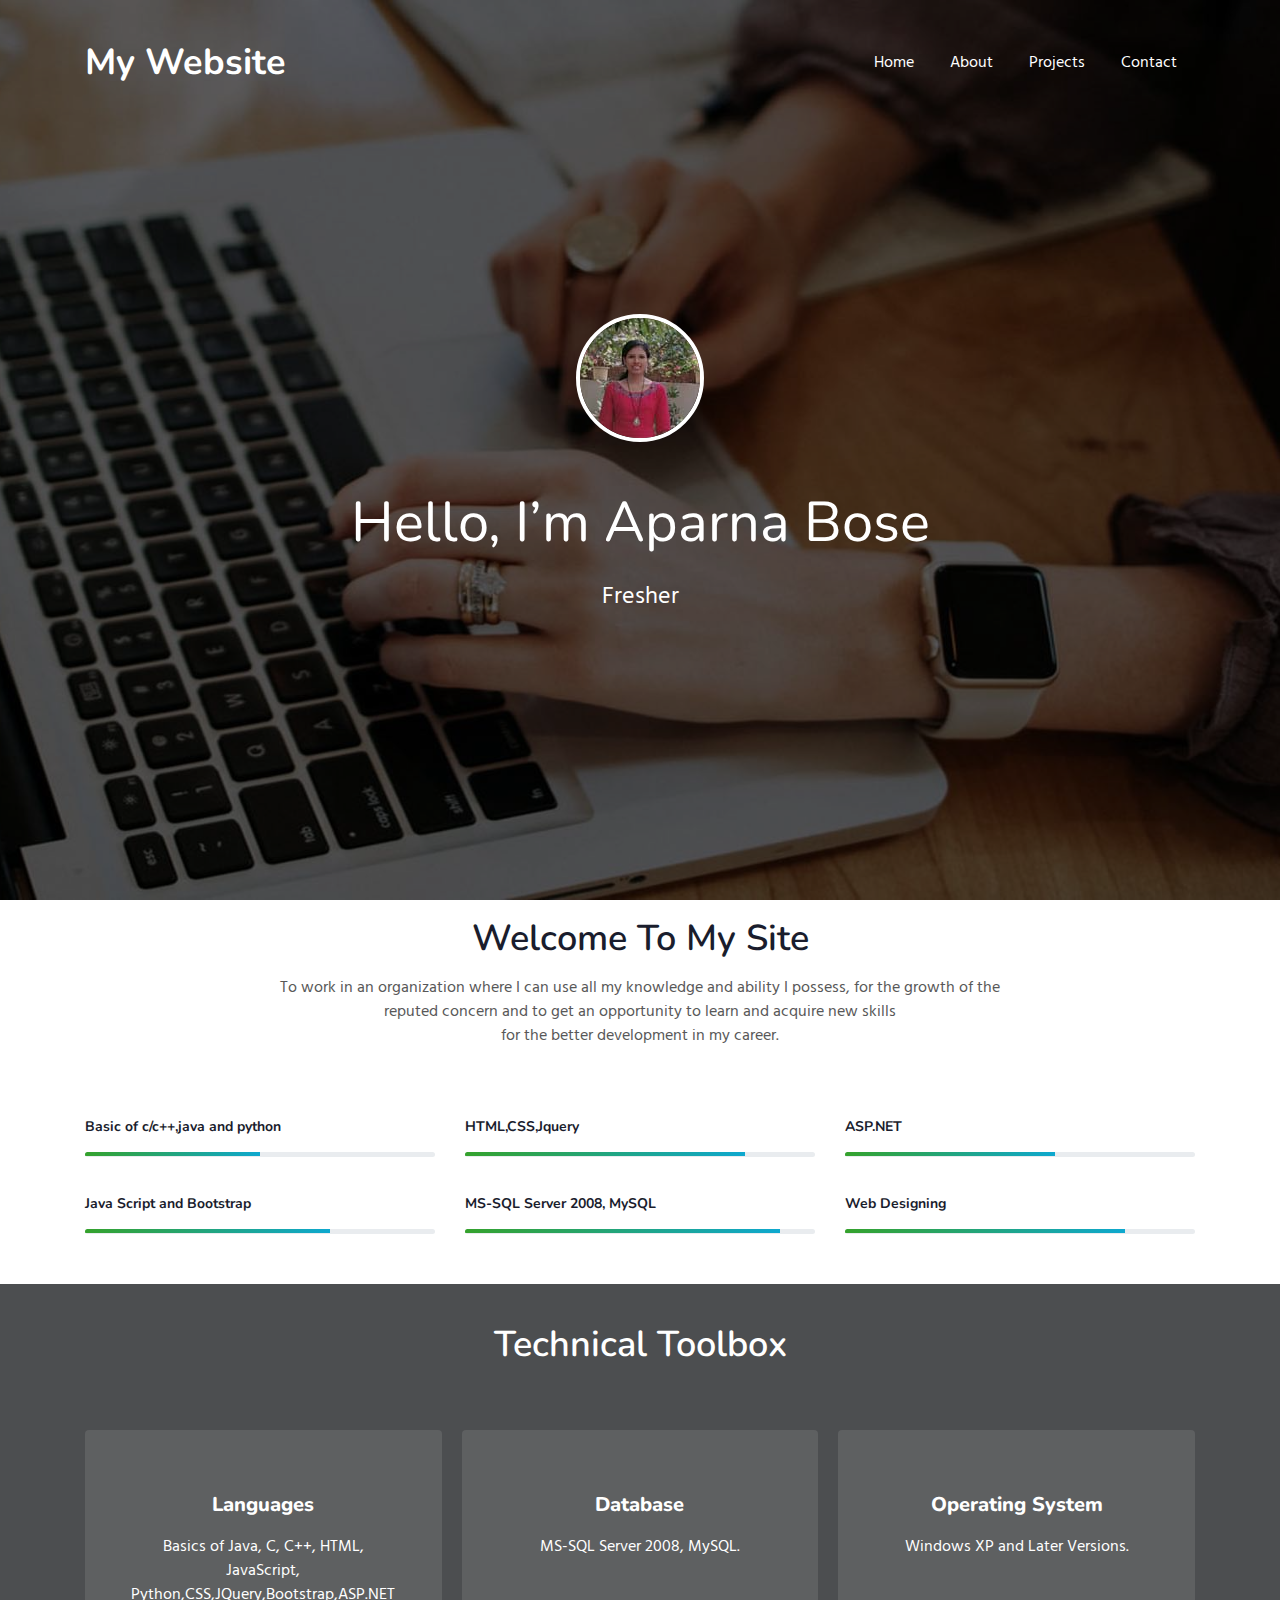
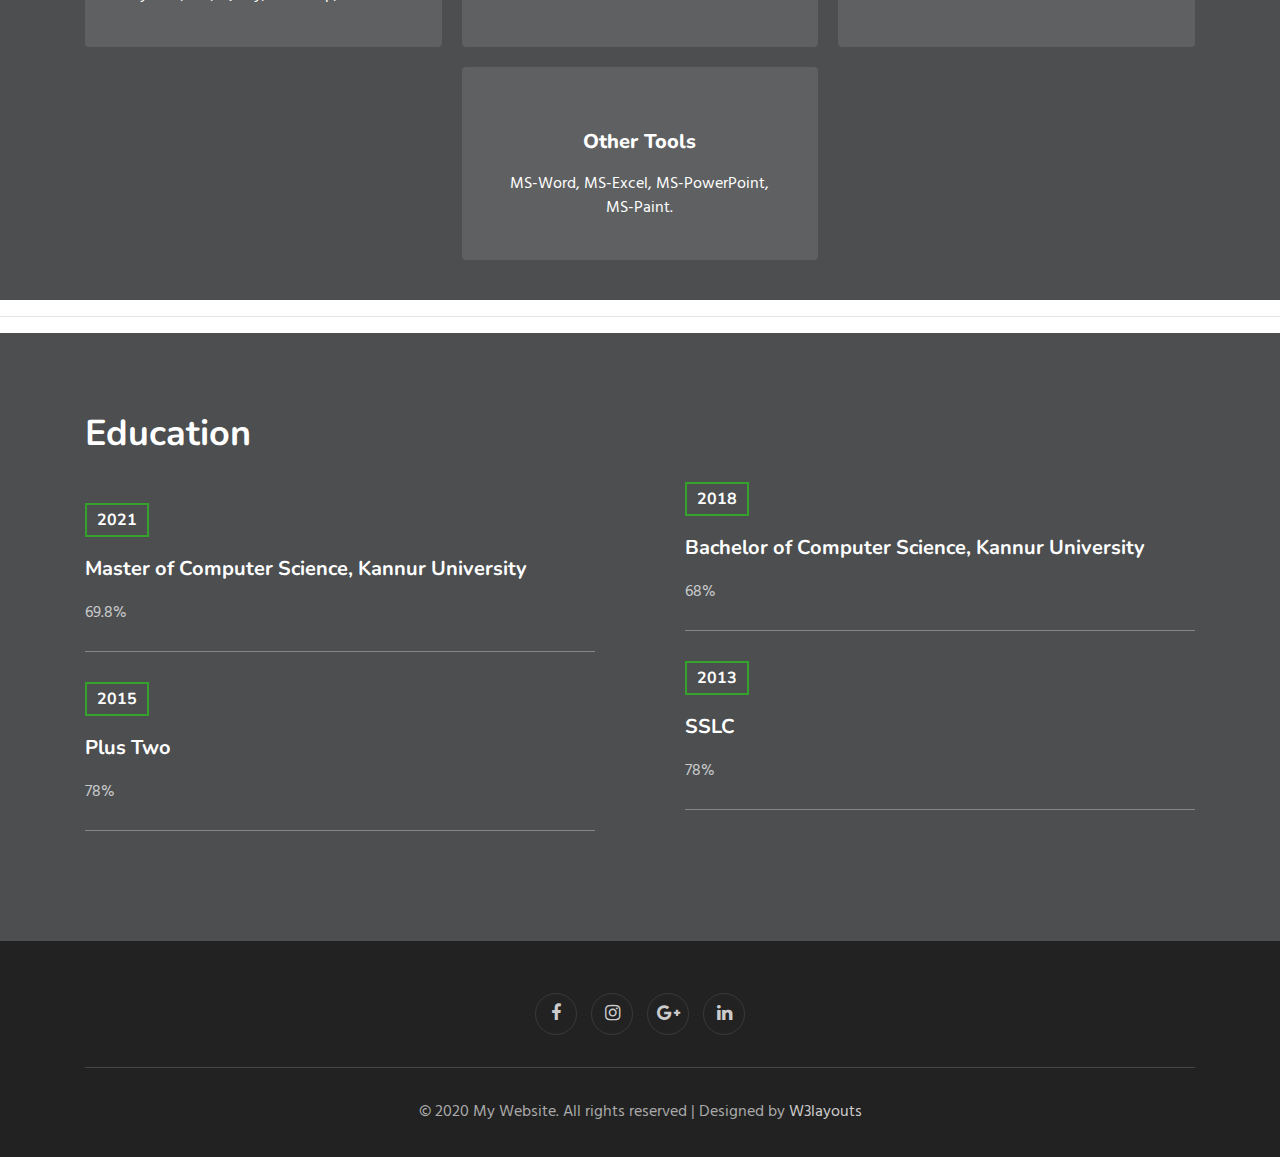
==== index.html @ f48f5106 "Final file" ====
<!--
Author: W3layouts
Author URL: http://w3layouts.com
-->
<!doctype html>
<html lang="en">
  <head>
    <!-- Required meta tags -->
    <meta charset="utf-8">
    <meta name="viewport" content="width=device-width, initial-scale=1, shrink-to-fit=no">

    <title>My Website a Personal Portfolio Category Bootstrap Responsive Website Template | Home :: W3layouts</title>
    <!-- web fonts -->
    <link href="//fonts.googleapis.com/css?family=Nunito:400,600,700,800,900&display=swap" rel="stylesheet">
    <link href="//fonts.googleapis.com/css?family=Hind&display=swap" rel="stylesheet">
    <!-- //web fonts -->
    <!-- Template CSS -->
    <link rel="stylesheet" href="assets/css/style-starter.css">
  </head>
  <body>

<section class="w3l-bootstrap-header">
  <nav class="navbar navbar-expand-lg navbar-light py-lg-3 py-2">
    <div class="container">
      <a class="navbar-brand" href="index.html"> My Website</a>
      <!-- if logo is image enable this   
    <a class="navbar-brand" href="#index.html">
        <img src="image-path" alt="Your logo" title="Your logo" style="height:35px;" />
    </a> -->
      <button class="navbar-toggler" type="button" data-toggle="collapse" data-target="#navbarSupportedContent"
        aria-controls="navbarSupportedContent" aria-expanded="false" aria-label="Toggle navigation">
        <span class="navbar-toggler-icon fa fa-bars"></span>
      </button>

      <div class="collapse navbar-collapse" id="navbarSupportedContent">
        <ul class="navbar-nav ml-auto">
          <li class="nav-item">
            <a class="nav-link" href="index.html">Home</a>
          </li>
          <li class="nav-item">
            <a class="nav-link" href="about.html">About</a>
          </li>
          <li class="nav-item">
            <a class="nav-link" href="services.html">Projects</a>
          </li>
         
        
          <li class="nav-item">
            <a class="nav-link" href="contact.html">Contact</a>
          </li>
        </ul>
        
      </div>
    </div>
  </nav>
</section>
 <!--  Main banner section -->
 <section class="w3l-main-banner" id="home">
  <div class="companies20-content">
    <div class="companies-wrapper">
        <div class="item">
         
            <div class="slider-info banner-view text-center">
              <div class="banner-info container">
                <img src="assets/images/M1.jpg" alt="about image" class="img-fluid">
                <h3 class="banner-text mt-5">Hello, I’m Aparna Bose
                  </h3>
                  <p class="my-4 mb-5">Fresher</p><br>
               
              </div>
            </div>
          
        </div>
    </div>
  </div>
</section>
 <!--  //Main banner section -->
<section class="w3l-about ">
<div class="skills-bars py-5">
 <div class="container py-md-3">
  <div class="heading text-center mx-auto">
    <h3 class="head">Welcome To My Site</h3>
    <p class="my-3 head"> To work in an organization where I can use all my knowledge and ability I possess, for the growth of
      the reputed concern and to get an opportunity to learn and acquire new skills <br> for the better development
      in my career.</p>
      
    </div>
<div class="row mt-5 pt-3">
    <div class="col-lg-4 col-md-4 col-sm-6 skills-bar-grids mb-4 pb-2">
        <h4>Basic of c/c++,java and python</h4>
        <div class="progress">
        <div class="progress-bar progress-bar-striped bg-color" role="progressbar" style="width: 50% ;height:4px;" aria-valuenow="50" aria-valuemin="0" aria-valuemax="100">
      </div>
    </div>
</div>
    <div class="col-lg-4 col-md-4 col-sm-6 skills-bar-grids mb-4 pb-2">
        <h4>HTML,CSS,Jquery</h4>
        <div class="progress">
        <div class="progress-bar progress-bar-striped bg-color" role="progressbar" style="width: 80% ;height:4px;" aria-valuenow="50" aria-valuemin="0" aria-valuemax="100">
      </div>
    </div>
</div>
<div class="col-lg-4  col-md-4 col-sm-6 skills-bar-grids mb-4 pb-2">
    <h4>ASP.NET</h4>
    <div class="progress">
    <div class="progress-bar progress-bar-striped bg-color" role="progressbar" style="width: 60% ;height:4px;" aria-valuenow="50" aria-valuemin="0" aria-valuemax="100">
  </div>
</div>
</div>
<div class="col-lg-4  col-md-4 col-sm-6 skills-bar-grids mb-4 pb-2">
    <h4>Java Script and Bootstrap</h4>
    <div class="progress">
    <div class="progress-bar progress-bar-striped bg-color" role="progressbar" style="width: 70% ;height:4px;" aria-valuenow="50" aria-valuemin="0" aria-valuemax="100">
  </div>
</div>
</div>
<div class="col-lg-4  col-md-4 col-sm-6 skills-bar-grids mb-4 pb-2">
    <h4>MS-SQL Server 2008, MySQL</h4>
    <div class="progress">
    <div class="progress-bar progress-bar-striped bg-color" role="progressbar" style="width: 90% ;height:4px;" aria-valuenow="50" aria-valuemin="0" aria-valuemax="100">
  </div>
</div>
</div>
<div class="col-lg-4 col-md-4 col-sm-6 skills-bar-grids ">
    <h4>Web Designing</h4>
    <div class="progress">
    <div class="progress-bar progress-bar-striped bg-color" role="progressbar" style="width: 80% ;height:4px;" aria-valuenow="50" aria-valuemin="0" aria-valuemax="100">
  </div>
</div>
</div>

 </div>
 </div>
</div>
 </section>
<section class="w3l-feature-3" id="features">
	<div class="grid top-bottom">
		<div class="container">
			<div class="heading text-center mx-auto">
                <h3 class="head text-white">Technical Toolbox</h3>
                <p class="my-3 head text-white"> </p>
              </div>
			<div class="middle-section grid-column text-center mt-5 pt-3">
				<div class="three-grids-columns">
					
					<h4>Languages</h4>
					<p>Basics of Java, C, C++, HTML, JavaScript, Python,CSS,JQuery,Bootstrap,ASP.NET</p>
					
				</div>
				<div class="three-grids-columns">
					
					<h4>Database</h4>
					<p>MS-SQL Server 2008, MySQL.</p>
					
				</div>
				<div class="three-grids-columns">
					
					<h4>Operating System</h4>
					<p>Windows XP and Later Versions.</p>
					
				</div>
        <div class="">
					
					<h4></h4>
					<p></p>
					
				</div>
        <div class="three-grids-columns">
					
					<h4>Other Tools</h4>
					<p>MS-Word, MS-Excel, MS-PowerPoint, MS-Paint.</p>
					
				</div>
			</div>
		</div>
	</div>
</section>
<hr></hr>
<div class="products-4" id="portfolio">
    <!-- Products4 block -->
    <!--<div id="products4-block" class="text-center">
        <div class="container">
            
            

            <section id="content1" class="tab-content text-left">
                <div class="d-grid grid-col-3">
                    <div class="product">
                        <a href="assets/images/g1.jpg" data-lightbox="example-set"
                            data-title="Lorem ipsum dolor sit amet consectetur adipisicing elit. Numquam architecto, ex veritatis">
                            <figure>
                                <img src="assets/images/g1.jpg" class="img-responsive" alt="" />
                            </figure>
                        </a>
                        
                    </div>
                    <div class="product">
                        <a href="assets/images/g2.jpg" data-lightbox="example-set"
                            data-title="Lorem ipsum dolor sit amet consectetur adipisicing elit. Numquam architecto, ex veritatis">
                            <figure>
                                <img src="assets/images/g2.jpg" class="img-responsive" alt="" />
                            </figure>
                        </a>
                        
                    </div>
                    <div class="product">
                        <a href="assets/images/g3.jpg" data-lightbox="example-set"
                            data-title="Lorem ipsum dolor sit amet consectetur adipisicing elit. Numquam architecto, ex veritatis">
                            <figure>
                                <img src="assets/images/g3.jpg" class="img-responsive" alt="" />
                            </figure>
                        </a>
                        
                    </div>
                    <div class="product">
                        <a href="assets/images/g4.jpg" data-lightbox="example-set"
                            data-title="Lorem ipsum dolor sit amet consectetur adipisicing elit. Numquam architecto, ex veritatis">
                            <figure>
                                <img src="assets/images/g4.jpg" class="img-responsive" alt="" />
                            </figure>
                        </a>
                        
                    </div>
                    <div class="product">
                        <a href="assets/images/g5.jpg" data-lightbox="example-set"
                            data-title="Lorem ipsum dolor sit amet consectetur adipisicing elit. Numquam architecto, ex veritatis">
                            <figure>
                                <img src="assets/images/g5.jpg" class="img-responsive" alt="" />
                            </figure>
                        </a>
                       
                    </div>
                    <div class="product">
                        <a href="assets/images/g6.jpg" data-lightbox="example-set"
                            data-title="Lorem ipsum dolor sit amet consectetur adipisicing elit. Numquam architecto, ex veritatis">
                            <figure>
                                <img src="assets/images/g6.jpg" class="img-responsive" alt="" />
                            </figure>
                        </a>
                        
                    </div>
                    
                    
                </div>
            </section>

            <section id="content2" class="tab-content text-left">
                <div class="d-grid grid-col-3">
                    <div class="product">
                        <a href="assets/images/g7.jpg" data-lightbox="example-set"
                            data-title="Lorem ipsum dolor sit amet consectetur adipisicing elit. Numquam architecto, ex veritatis">
                            <figure>
                                <img src="assets/images/g7.jpg" class="img-responsive" alt="" />
                            </figure>
                        </a>
                        
                    </div>
                    <div class="product">
                        <a href="assets/images/g8.jpg" data-lightbox="example-set"
                            data-title="Lorem ipsum dolor sit amet consectetur adipisicing elit. Numquam architecto, ex veritatis">
                            <figure>
                                <img src="assets/images/g8.jpg" class="img-responsive" alt="" />
                            </figure>
                        </a>
                       
                    </div>
                    <div class="product">
                        <a href="assets/images/g1.jpg" data-lightbox="example-set"
                            data-title="Lorem ipsum dolor sit amet consectetur adipisicing elit. Numquam architecto, ex veritatis">
                            <figure>
                                <img src="assets/images/g1.jpg" class="img-responsive" alt="" />
                            </figure>
                        </a>
                       
                    </div>
                    <div class="product">
                        <a href="assets/images/g2.jpg" data-lightbox="example-set"
                            data-title="Lorem ipsum dolor sit amet consectetur adipisicing elit. Numquam architecto, ex veritatis">
                            <figure>
                                <img src="assets/images/g2.jpg" class="img-responsive" alt="" />
                            </figure>
                        </a>
                       
                    </div>
                    <div class="product">
                        <a href="assets/images/g3.jpg" data-lightbox="example-set"
                            data-title="Lorem ipsum dolor sit amet consectetur adipisicing elit. Numquam architecto, ex veritatis">
                            <figure>
                                <img src="assets/images/g3.jpg" class="img-responsive" alt="" />
                            </figure>
                        </a>
                        
                    </div>
                    <div class="product">
                        <a href="assets/images/g4.jpg" data-lightbox="example-set"
                            data-title="Lorem ipsum dolor sit amet consectetur adipisicing elit. Numquam architecto, ex veritatis">
                            <figure>
                                <img src="assets/images/g4.jpg" class="img-responsive" alt="" />
                            </figure>
                        </a>
                        
                    </div>
                </div>
            </section>

            <section id="content3" class="tab-content text-left">
                <div class="d-grid grid-col-3">
                    <div class="product">
                        <a href="assets/images/g5.jpg" data-lightbox="example-set"
                            data-title="Lorem ipsum dolor sit amet consectetur adipisicing elit. Numquam architecto, ex veritatis">
                            <figure>
                                <img src="assets/images/g5.jpg" class="img-responsive" alt="" />
                            </figure>
                        </a>
                      
                    </div>
                    <div class="product">
                        <a href="assets/images/g6.jpg" data-lightbox="example-set"
                            data-title="Lorem ipsum dolor sit amet consectetur adipisicing elit. Numquam architecto, ex veritatis">
                            <figure>
                                <img src="assets/images/g6.jpg" class="img-responsive" alt="" />
                            </figure>
                        </a>
                       
                    </div>
                    <div class="product">
                        <a href="assets/images/g7.jpg" data-lightbox="example-set"
                            data-title="Lorem ipsum dolor sit amet consectetur adipisicing elit. Numquam architecto, ex veritatis">
                            <figure>
                                <img src="assets/images/g7.jpg" class="img-responsive" alt="" />
                            </figure>
                        </a>
                        
                    </div>
                </div>
            </section>

            <section id="content4" class="tab-content text-left">
                <div class="d-grid grid-col-3">
                    <div class="product">
                        <a href="assets/images/g8.jpg" data-lightbox="example-set"
                            data-title="Lorem ipsum dolor sit amet consectetur adipisicing elit. Numquam architecto, ex veritatis">
                            <figure>
                                <img src="assets/images/g8.jpg" class="img-responsive" alt="" />
                            </figure>
                        </a>
                        
                    </div>
                    <div class="product">
                        <a href="assets/images/g1.jpg" data-lightbox="example-set"
                            data-title="Lorem ipsum dolor sit amet consectetur adipisicing elit. Numquam architecto, ex veritatis">
                            <figure>
                                <img src="assets/images/g1.jpg" class="img-responsive" alt="" />
                            </figure>
                        </a>
                        
                    </div>
                </div>
            </section>
        </div>
    </div>-->
    <!-- Products4 block -->
</div>
<script src="assets/js/jquery-3.3.1.min.js"></script>
<script src="assets/js/lightbox-plus-jquery.min.js"></script>
<section class="services-12" id="experience">
	<div class="form-12-content">
		<div class="container">
			<div class="grid grid-column-2 ">
				
				<div class="column1">
          <h3 class="mb-5">Education</h3>
					<div class="experience-top">
            <h5>2021</h5>
						<h4>Master of Computer Science, Kannur University</h4>
						<p class="my-3 text-white">69.8%</p>
            </div>
            <div class="experience-top">
              <h5>2015</h5>
              <h4>Plus Two</h4>
              <p class="my-3 text-white">78%</p>
              </div>
              
					</div>
					<div class="column2">
            <h3 class="mb-5"></h3>
            <div class="experience-top">
              <h5>2018</h5>
              <h4>Bachelor of Computer Science, Kannur University</h4>
              <p class="my-3 text-white">68%</p>
              </div>
              <div class="experience-top">
                <h5>2013</h5>
                <h4>SSLC</h4>
                <p class="my-3 text-white">78%</p>
                </div>
                
					</div>
			</div>
		</div>
	</div>
</section>
<!--<section class="w3l-testimonials" id="testimonials">
  <div class="customers-6-content py-5">
    <div class="container py-lg-3">
      <div class="heading text-center mx-auto">
        
      </div>
     
      <div id="customerhnyCarousel" class="carousel slide" data-ride="carousel">

        <ol class="carousel-indicators">
          <li data-target="#customerhnyCarousel" data-slide-to="0" class="active"></li>
                        <li data-target="#customerhnyCarousel" data-slide-to="1"></li>
                      
        </ol>
         Carousel items
        <div class="carousel-inner pb-5">

          <div class="carousel-item active">
            <div class="customer row py-5 mt-3">
              <div class="col-lg-4 col-md-6">
                <div class="card">
                 
                  <div class="card-body">
                    <img class="card-img-top img-responsive" src="assets/images/c1.jpg" alt="">
                    <h3 class="card-title mt-2">Henry Nicholas</h3>
                    <p class="sub-title mb-3">Photographer</p>
                    <p class="card-text">  "Neque porro quisquam est, qui dolorem ipsum quia dolor sit amet, consectetur, adipisci velit, sed quia non numquam eius modi tempora incidunt ut labore et dolore"
                    </p>
                  
                    
                  </div>
                </div>
              </div>
              <div class="col-lg-4 col-md-6 off-testi-2">
                <div class="card">
                
                  <div class="card-body">
                    <img class="card-img-top img-responsive" src="assets/images/c2.jpg" alt="">
                    <h3 class="card-title mt-2">Mark Waugh</h3>
                    <p class="sub-title mb-3">Web Designer</p>
                    <p class="card-text">  "Neque porro quisquam est, qui dolorem ipsum quia dolor sit amet, consectetur, adipisci velit, sed quia non numquam eius modi tempora incidunt ut labore et dolore"
                    </p>
                    
                  
                  </div>
                </div>
              </div>
              <div class="col-lg-4 offset-md-3 offset-lg-0 col-md-6 off-testi">
                <div class="card">
                  
                  <div class="card-body">
                    <img class="card-img-top img-responsive" src="assets/images/c3.jpg" alt="">
                    <h3 class="card-title mt-2">Sarina Willams</h3>
                    <p class="sub-title mb-3">Graphic Designer</p>
                    <p class="card-text">  "Neque porro quisquam est, qui dolorem ipsum quia dolor sit amet, consectetur, adipisci velit, sed quia non numquam eius modi tempora incidunt ut labore et dolore"
                     </p>
                   
                    
                  </div>
                </div>
              </div>
            </div>
          </div>
          .item

          <div class="carousel-item">
            <div class="customer row py-5 mt-3">
              <div class="col-lg-4 col-md-6">
                <div class="card">
                 
                  <div class="card-body">
                    <img class="card-img-top img-responsive" src="assets/images/c2.jpg" alt="">
                    <h3 class="card-title mt-2">Mark Waugh</h3>
                    <p class="sub-title mb-3">Engineer</p>
                    <p class="card-text">  "Neque porro quisquam est, qui dolorem ipsum quia dolor sit amet, consectetur, adipisci velit, sed quia non numquam eius modi tempora incidunt ut labore et dolore"
                    </p>
                  
                  
                  </div>
                </div>
              </div>
              <div class="col-lg-4 col-md-6 off-testi-2">
                <div class="card">
                 
                  <div class="card-body">
                    <img class="card-img-top img-responsive" src="assets/images/c3.jpg" alt="">
                    <h3 class="card-title mt-2">Sarina Willams</h3>
                    <p class="sub-title mb-3">Engineer</p>
                    <p class="card-text">  "Neque porro quisquam est, qui dolorem ipsum quia dolor sit amet, consectetur, adipisci velit, sed quia non numquam eius modi tempora incidunt ut labore et dolore"
                     </p>
                  
                    
                  </div>
                </div>
                
                
              </div>
              <div class="col-lg-4 offset-md-3 offset-lg-0 col-md-6 off-testi">
                <div class="card">
                 
                  <div class="card-body">
                    <img class="card-img-top img-responsive" src="assets/images/c1.jpg" alt="">
                    <h3 class="card-title mt-2">Henry Nicholas</h3>
                    <p class="sub-title mb-3">Engineer</p>
                    <p class="card-text"> "Neque porro quisquam est, qui dolorem ipsum quia dolor sit amet, consectetur, adipisci velit, sed quia non numquam eius modi tempora incidunt ut labore et dolore"
                    </p>
                   
                    
                  </div>
                </div>
              </div>
            </div>
            
          </div>
           

        </div>
        .carousel-inner
      </div>
    </div>
  </div>
  //customers 
</section>-->
 
 <!-- grids block 5 -->
 <section class="w3l-footer-29-main" id="footer">
  <div class="footer-29 text-center">
      <div class="container">
        
        <div class="main-social-footer-29">
                    
          <a href="#facebook" class="facebook"><span class="fa fa-facebook"></span></a>
          
          <a href="#instagram" class="instagram"><span class="fa fa-instagram"></span></a>
          <a href="#google-plus" class="google-plus"><span class="fa fa-google-plus"></span></a>
          <a href="#linkedin" class="linkedin"><span class="fa fa-linkedin"></span></a>
      </div>
          <div class="bottom-copies text-center">
              <p class="copy-footer-29">© 2020 My Website. All rights reserved | Designed by <a href="https://w3layouts.com">W3layouts</a></p>
               
          </div>
      </div>
  </div>
   <!-- move top -->
  <button onclick="topFunction()" id="movetop" title="Go to top">
              <span class="fa fa-angle-up"></span>
                 </button>
                 <script>
                     // When the user scrolls down 20px from the top of the document, show the button
                     window.onscroll = function () {
                         scrollFunction()
                     };
              
                     function scrollFunction() {
                         if (document.body.scrollTop > 20 || document.documentElement.scrollTop > 20) {
                             document.getElementById("movetop").style.display = "block";
                         } else {
                             document.getElementById("movetop").style.display = "none";
                         }
                     }
              
                     // When the user clicks on the button, scroll to the top of the document
                     function topFunction() {
                         document.body.scrollTop = 0;
                         document.documentElement.scrollTop = 0;
                     }
                 </script>
                 <!-- /move top -->
</section>
<!-- // grids block 5 -->
<script src="assets/js/jquery-3.3.1.min.js"></script>
<!-- //footer-28 block -->
</section>

<script>
    $(function () {
      $('.navbar-toggler').click(function () {
        $('body').toggleClass('noscroll');
      })
    });
  </script>
  <!-- jQuery first, then Popper.js, then Bootstrap JS -->
  <script src="https://code.jquery.com/jquery-3.4.1.slim.min.js"
    integrity="sha384-J6qa4849blE2+poT4WnyKhv5vZF5SrPo0iEjwBvKU7imGFAV0wwj1yYfoRSJoZ+n" crossorigin="anonymous">
  </script>
  
  <script src="https://stackpath.bootstrapcdn.com/bootstrap/4.4.1/js/bootstrap.min.js"
    integrity="sha384-wfSDF2E50Y2D1uUdj0O3uMBJnjuUD4Ih7YwaYd1iqfktj0Uod8GCExl3Og8ifwB6" crossorigin="anonymous">
  </script>

<!-- Smooth scrolling -->



</body>

</html>
<!-- // grids block 5 -->
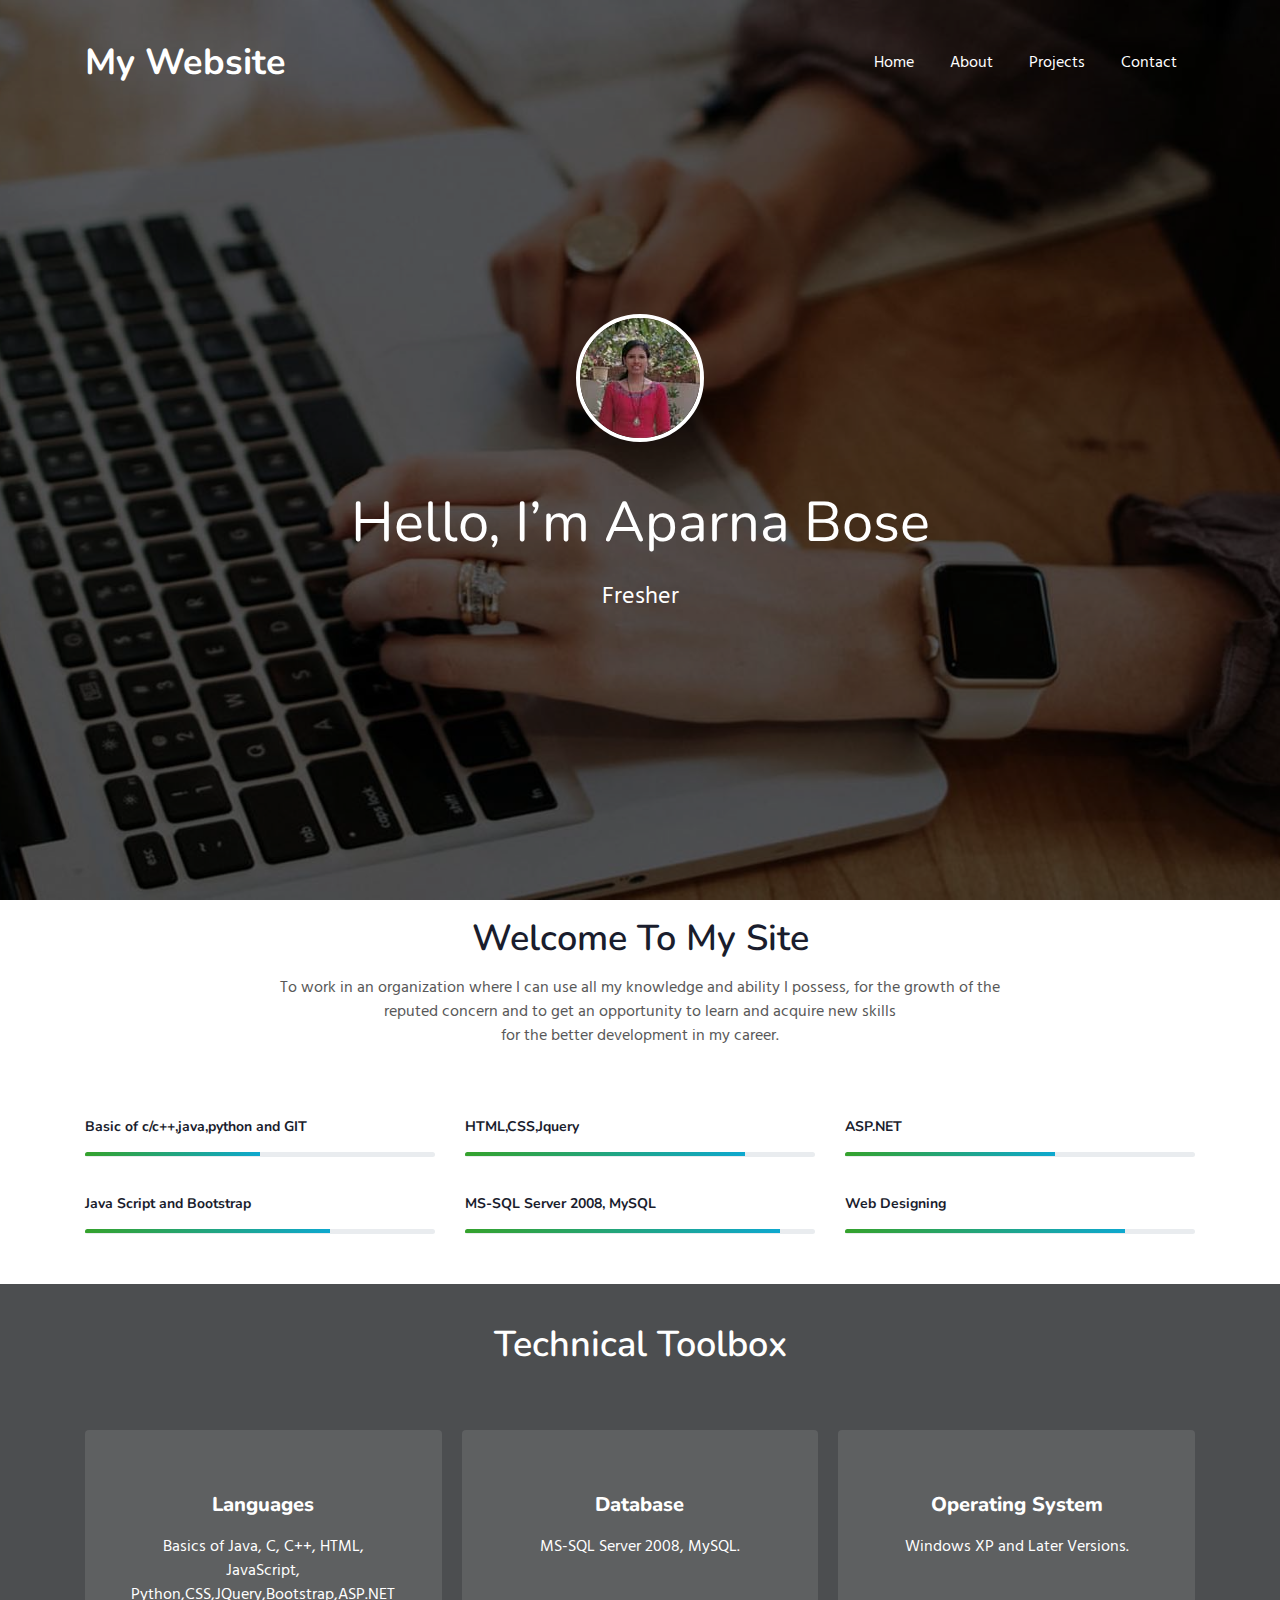
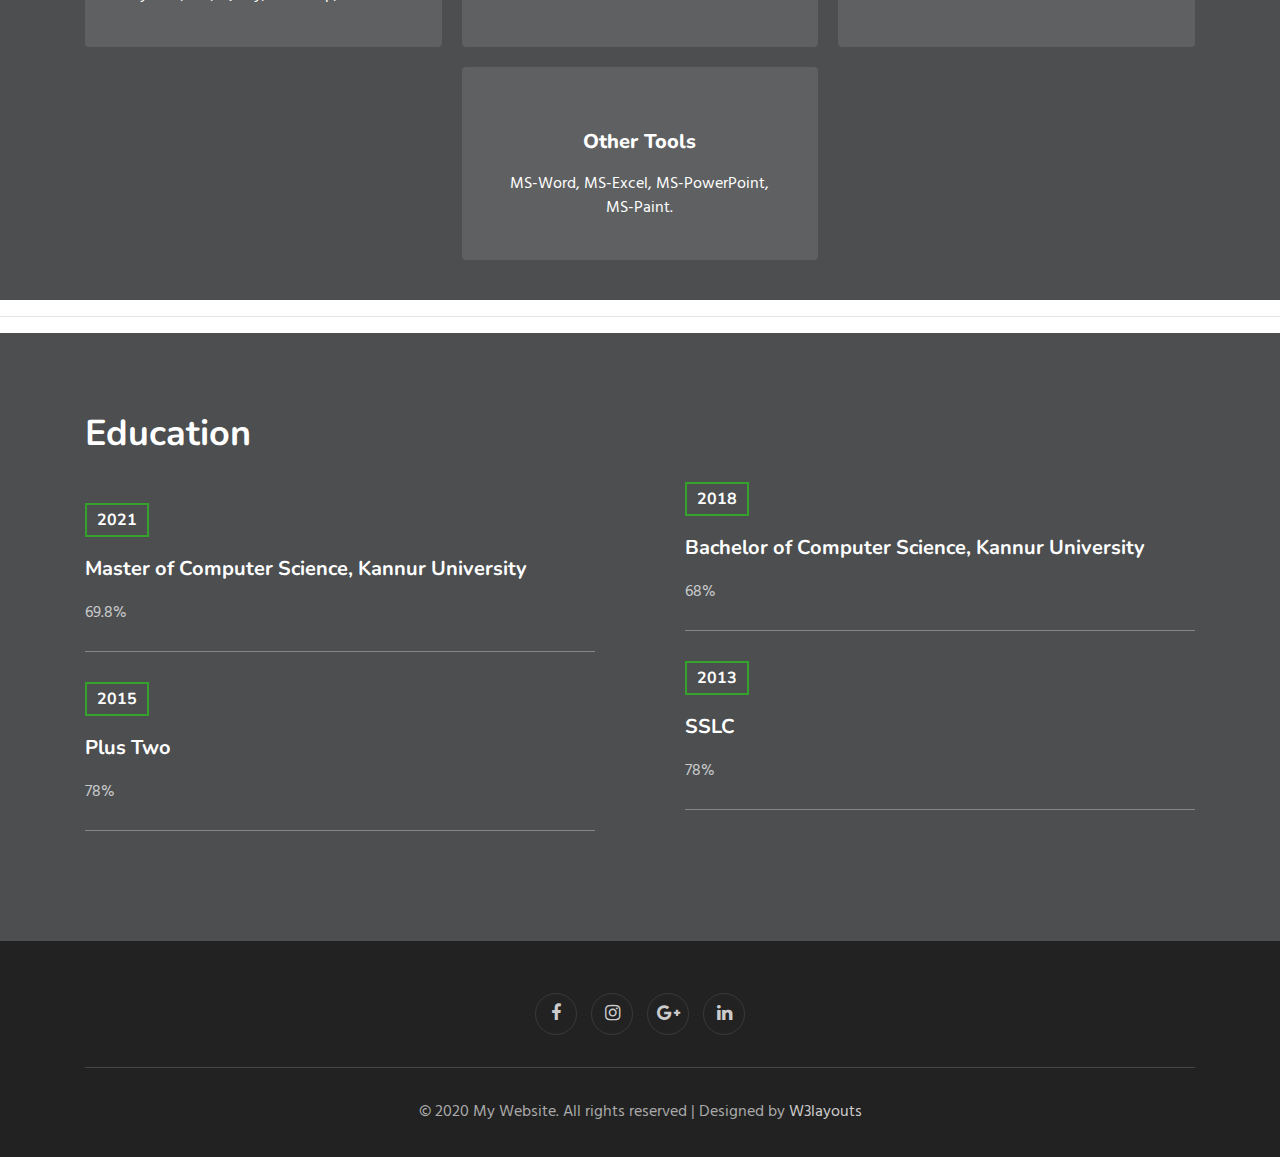
==== commit e79f5063: "skill changed" ====
--- a/index.html
+++ b/index.html
@@ -87,7 +87,7 @@
     </div>
 <div class="row mt-5 pt-3">
     <div class="col-lg-4 col-md-4 col-sm-6 skills-bar-grids mb-4 pb-2">
-        <h4>Basic of c/c++,java and python</h4>
+        <h4>Basic of c/c++,java,python and GIT</h4>
         <div class="progress">
         <div class="progress-bar progress-bar-striped bg-color" role="progressbar" style="width: 50% ;height:4px;" aria-valuenow="50" aria-valuemin="0" aria-valuemax="100">
       </div>
@@ -531,11 +531,12 @@
         
         <div class="main-social-footer-29">
                     
-          <a href="#facebook" class="facebook"><span class="fa fa-facebook"></span></a>
+          <a href="https://www.facebook.com/aparna.bose.3597" class="facebook"><span class="fa fa-facebook"></span></a>
           
           <a href="#instagram" class="instagram"><span class="fa fa-instagram"></span></a>
           <a href="#google-plus" class="google-plus"><span class="fa fa-google-plus"></span></a>
           <a href="#linkedin" class="linkedin"><span class="fa fa-linkedin"></span></a>
+          
       </div>
           <div class="bottom-copies text-center">
               <p class="copy-footer-29">© 2020 My Website. All rights reserved | Designed by <a href="https://w3layouts.com">W3layouts</a></p>
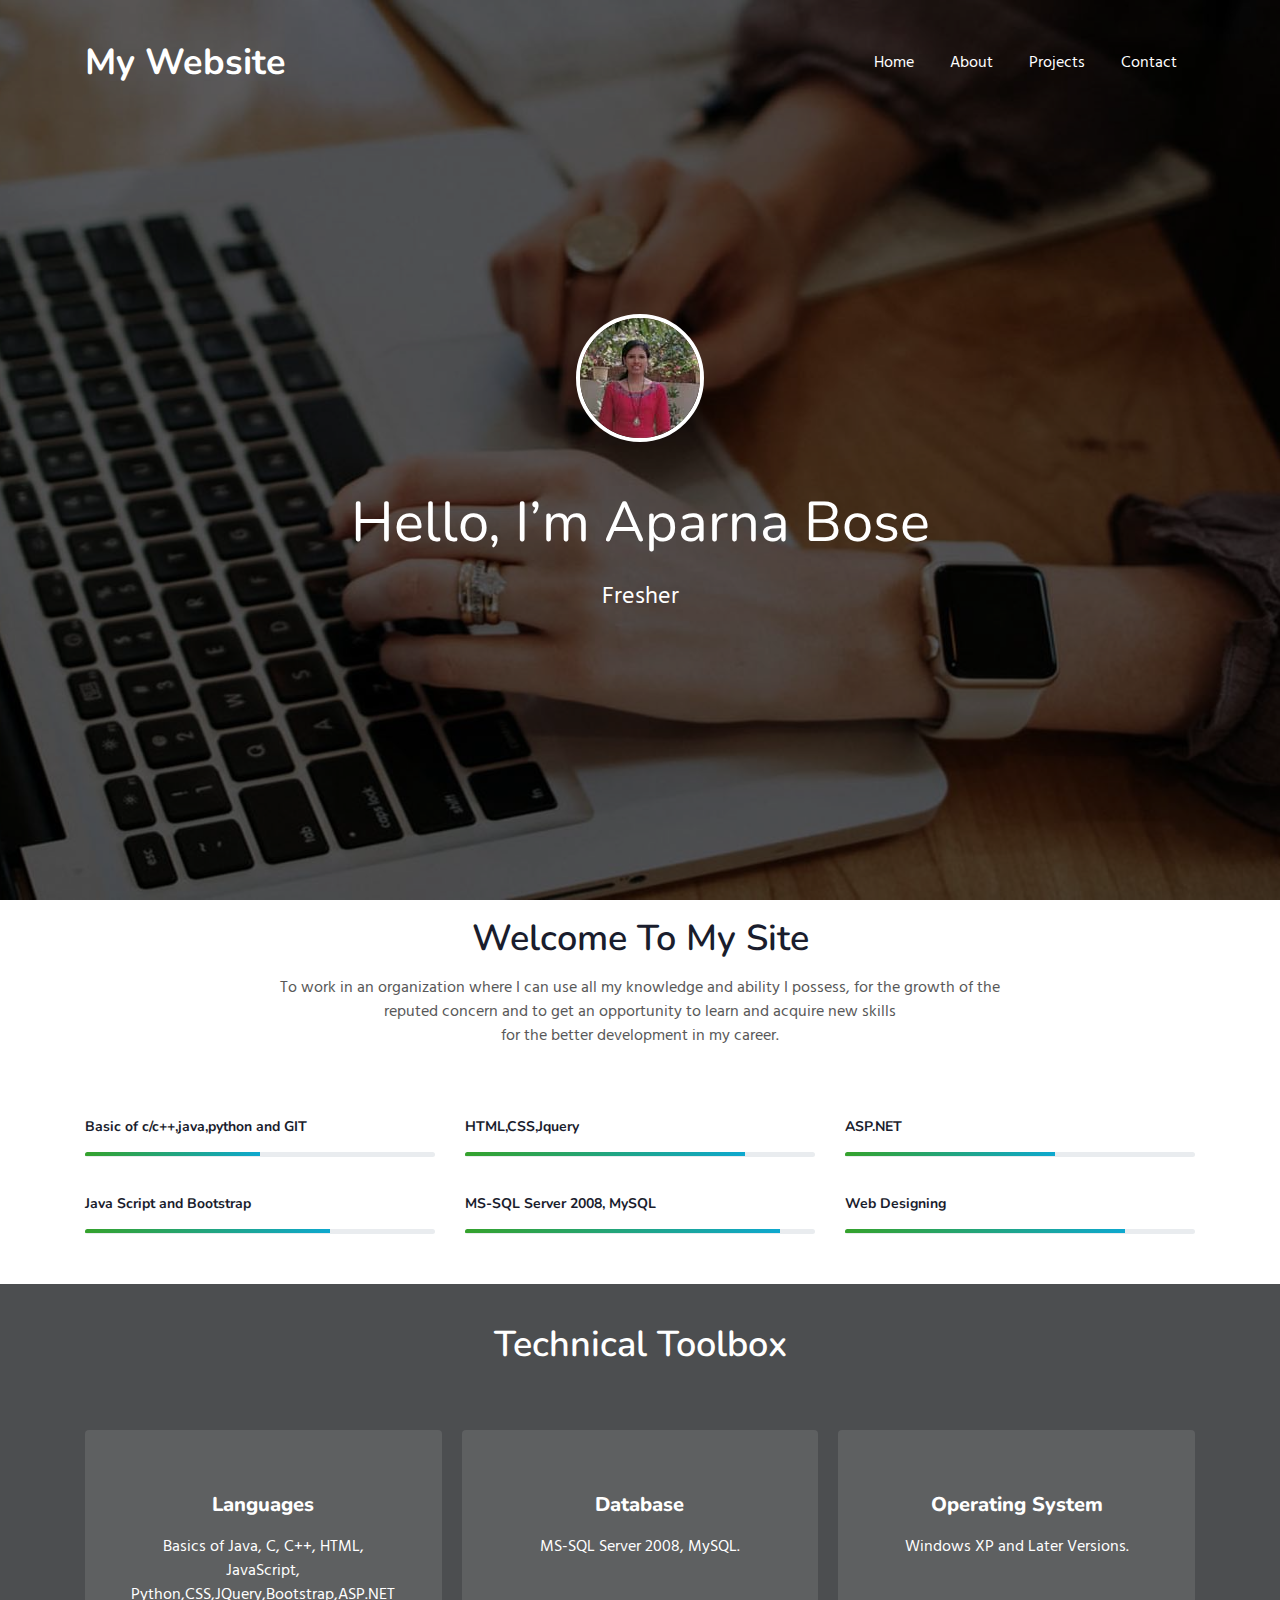
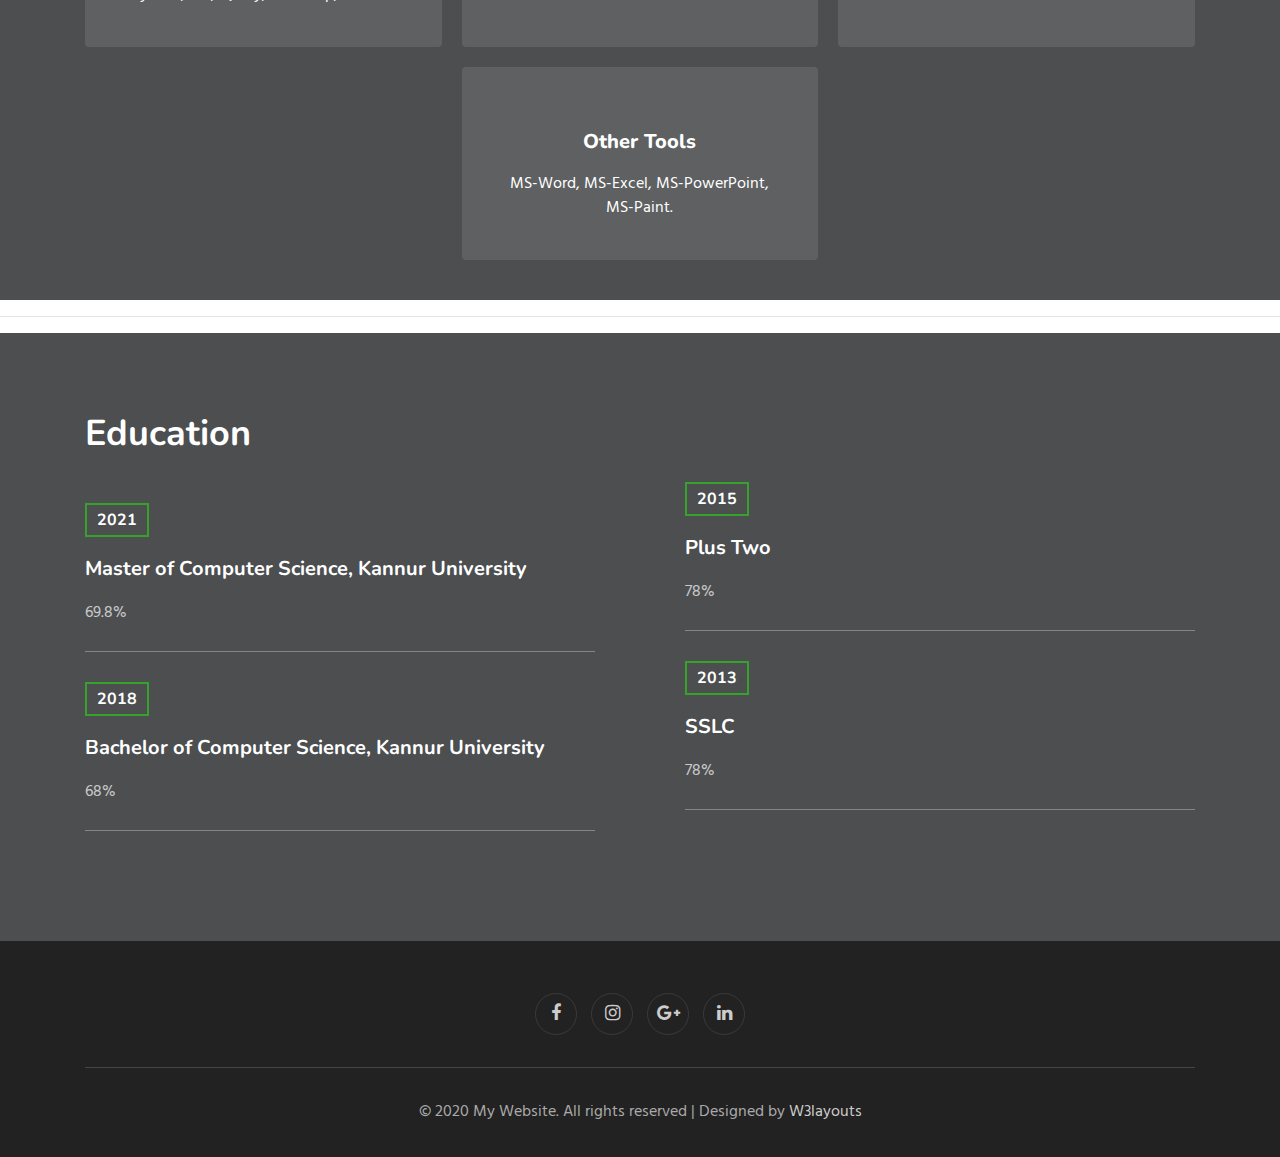
==== commit b64dedaf: "education ordered" ====
--- a/index.html
+++ b/index.html
@@ -376,18 +376,18 @@
 						<p class="my-3 text-white">69.8%</p>
             </div>
             <div class="experience-top">
-              <h5>2015</h5>
-              <h4>Plus Two</h4>
-              <p class="my-3 text-white">78%</p>
+              <h5>2018</h5>
+              <h4>Bachelor of Computer Science, Kannur University</h4>
+              <p class="my-3 text-white">68%</p>
               </div>
               
 					</div>
 					<div class="column2">
             <h3 class="mb-5"></h3>
             <div class="experience-top">
-              <h5>2018</h5>
-              <h4>Bachelor of Computer Science, Kannur University</h4>
-              <p class="my-3 text-white">68%</p>
+              <h5>2015</h5>
+              <h4>Plus Two</h4>
+              <p class="my-3 text-white">78%</p>
               </div>
               <div class="experience-top">
                 <h5>2013</h5>
